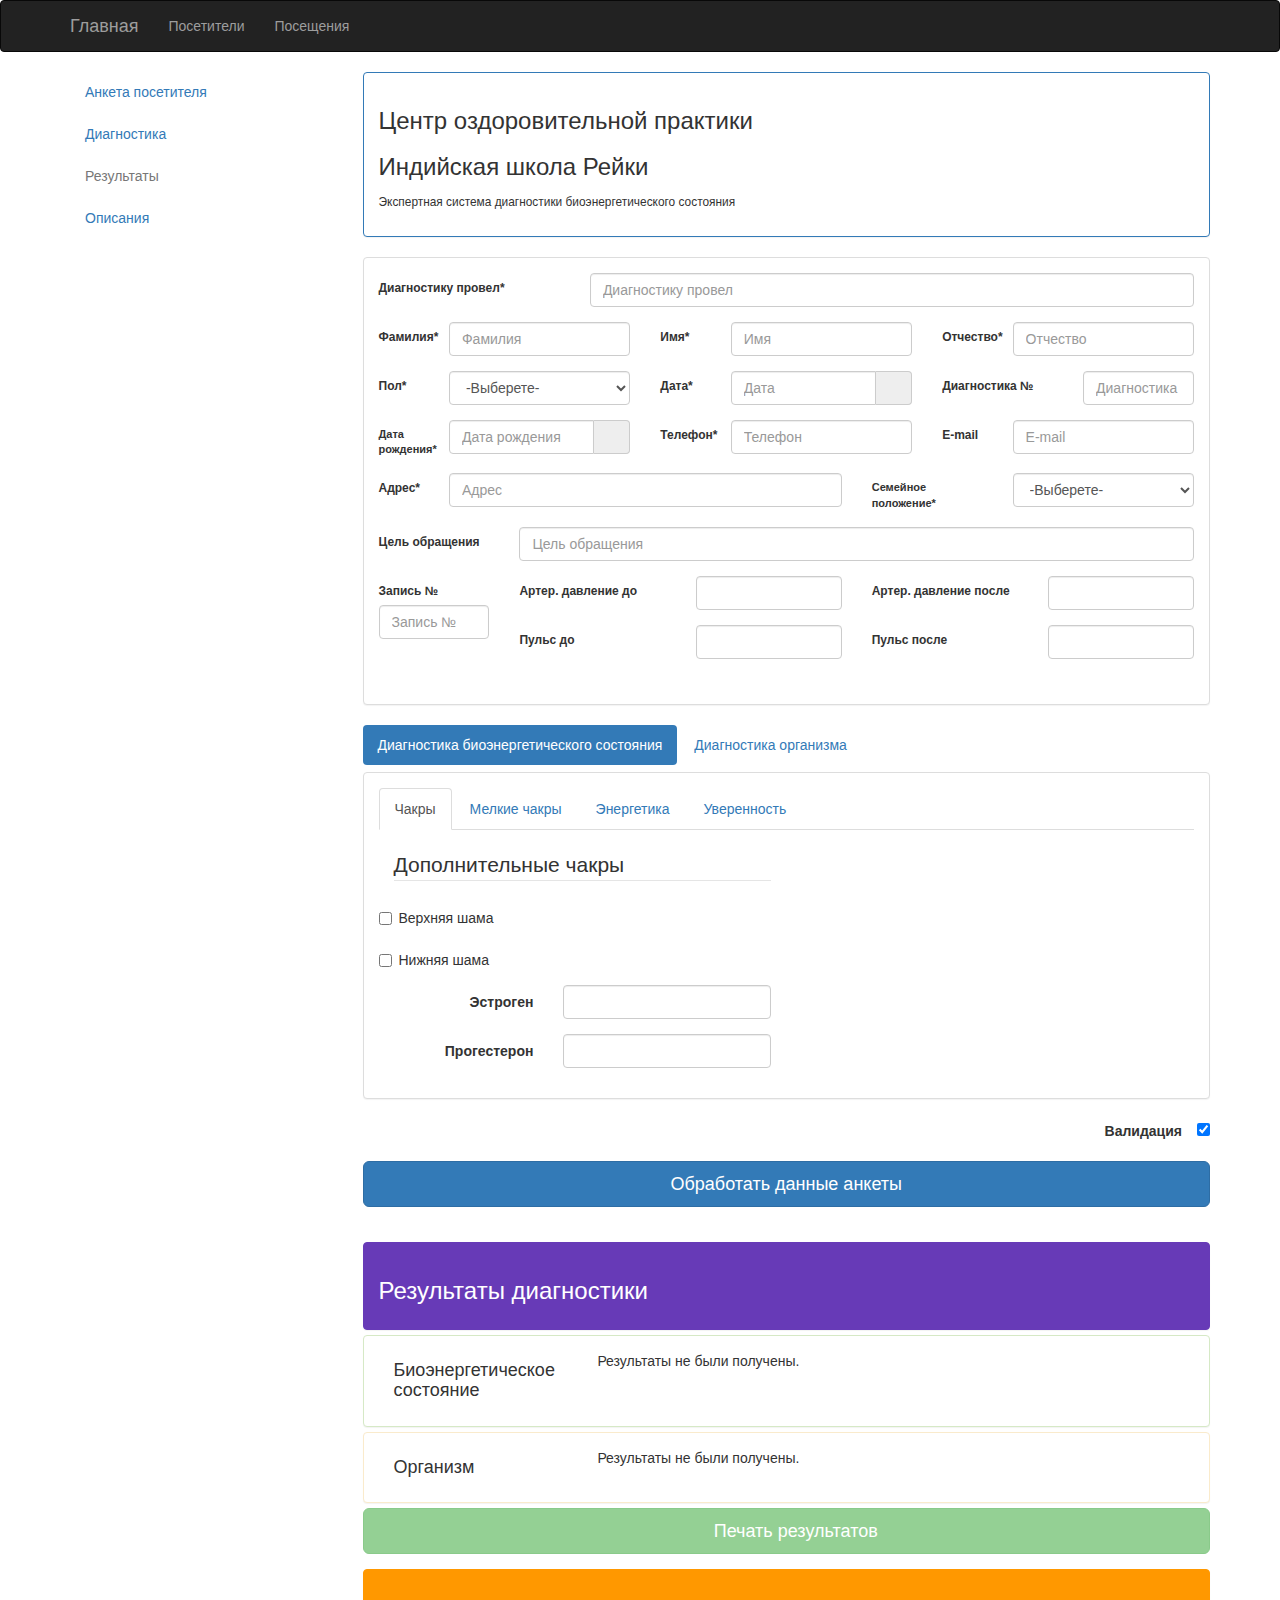
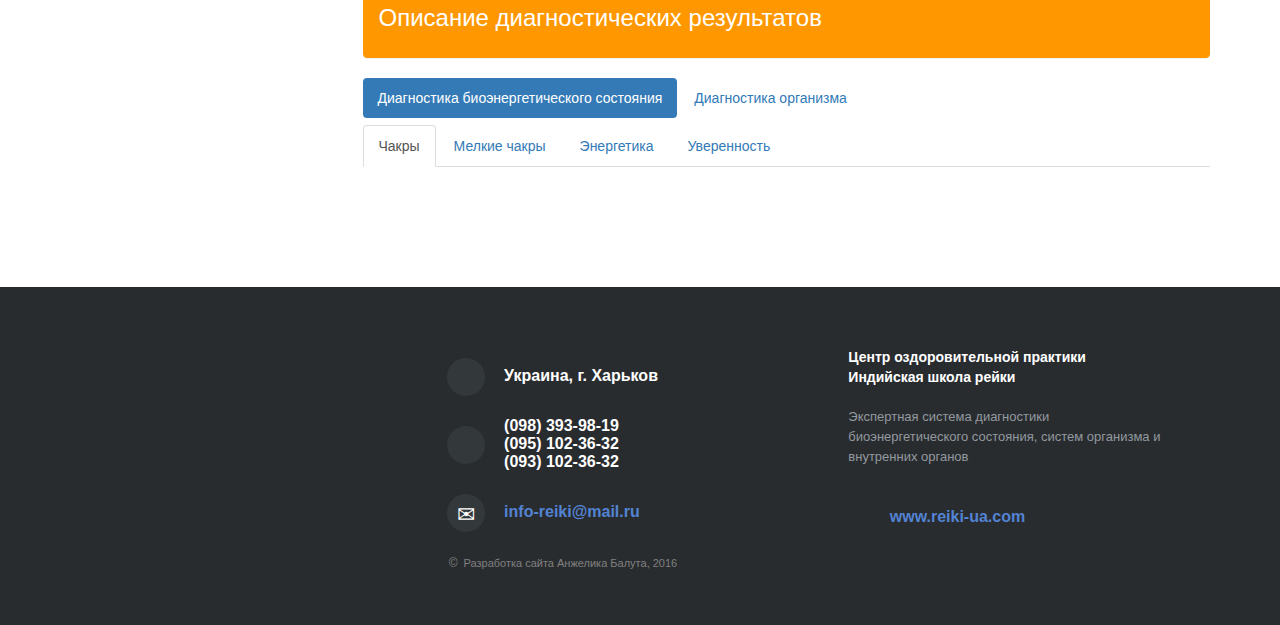
==== form.html @ c2708fe3 "organs" ====
<!DOCTYPE html>
<html>
<head>
    <meta http-equiv="Content-Type" content="text/html; charset=utf-8"/>
    <title>Экспертная система диагностики биоэнергетического состояния</title>
    <link rel="shortcut icon" href="favicon.ico">
    <script language="javascript" type="text/javascript" src="js/jquery-1.9.1.min.js"></script>
    <script language="javascript" type="text/javascript" src="js/bootstrap.min.js"></script>
    <script language="javascript" type="text/javascript" src="js/moment.js"></script>
    <script language="javascript" type="text/javascript" src="js/ru.js"></script>
    <script language="javascript" type="text/javascript" src="js/bootstrap-datetimepicker.min.js"></script>
    <script language="javascript" type="text/javascript" src="js/jquery.validate.min.js"></script>
    <script language="javascript" type="text/javascript" src="js/messages_ru.min.js"></script>
    <script language="javascript" type="text/javascript" src="js/localforage.min.js"></script>
    <script language="javascript" type="text/javascript" src="js/bootstrap-switch.min.js"></script>
    <script language="javascript" type="text/javascript" src="js/jquery.jeditable.js"></script>
    <script language="javascript" type="text/javascript" src="js/book.js"></script>
    <script language="javascript" type="text/javascript" src="js/main.js"></script>
    <script language="javascript" type="text/javascript" src="js/edit.js"></script>
    <link rel="stylesheet" href="css/bootstrap.min.css">
    <link rel="stylesheet" href="css/bootstrap-datetimepicker.min.css">
    <link rel="stylesheet" href="css/bootstrap-switch.min.css">
    <link rel="stylesheet" href="css/main.css">
</head>
<body data-spy="scroll" data-target="#scrollspy" data-offset="15">
    <nav class="navbar navbar-inverse" role="navigation">
        <div class="container">
            <!-- Brand and toggle get grouped for better mobile display -->
            <div class="navbar-header">
                <button type="button" class="navbar-toggle" data-toggle="collapse" data-target="#bs-example-navbar-collapse-1">
                    <span class="sr-only">Toggle navigation</span>
                    <span class="icon-bar"></span>
                    <span class="icon-bar"></span>
                    <span class="icon-bar"></span>
                </button>
                <a class="navbar-brand" href="index.html">Главная</a>
            </div>
            <div class="collapse navbar-collapse" id="bs-example-navbar-collapse-1">
                <ul class="nav navbar-nav">
                    <li>
                        <a href="#">Посетители</a>
                    </li>
                    <li>
                        <a href="#">Посещения</a>
                    </li>
                </ul>
            </div>
            <!-- /.navbar-collapse -->
        </div>
        <!-- /.container -->
    </nav>
    <div class="container">
        <div class="row">
            <nav class="col-md-3 hidden-sm hidden-xs" id="scrollspy">
                <ul class="nav nav-pills nav-stacked" data-spy="affix">
                    <li><a href="#Form">Анкета посетителя</a></li>
                    <li><a href="#Diagnostics">Диагностика</a></li>
                    <li id="link_results" class="disabled"><a href="#Results">Результаты</a></li>
                    <li><a href="#Descriptions">Описания</a></li>
                </ul>
            </nav>
            <div class="col-md-9 col-print-12">
                <div class="row">
                    <div id="Form" class="col-md-12">
                        <div class="panel panel-primary text-left part-header">
                            <div class="panel-body">
                                <h3>Центр оздоровительной практики</h3>
                                <h3>Индийская школа Рейки</h3>
                                <p><small>Экспертная система диагностики биоэнергетического состояния</small></p>
                            </div>
                        </div>
                        <div id="account_form_msg" class="alert alert-danger fade in hidden">
                            <a href="#" class="close" data-dismiss="alert" aria-label="close">&times;</a>
                            <strong>Не все обязательные поля были заполнены.</strong> Заполните все обязательные поля и повторите попытку!<br/>
                            <small>(незаполненные обязательные поля формы помечены красным)</small>
                        </div>

                        <div id="account" class="panel panel-default text-left">
                            <div class="panel-body">
                                <form method="" action="" class="form-horizontal" role="form" id="account_form" novalidate="novalidate">
                                    <div class="form-group">
                                        <label class="col-md-3 control-label">Диагностику провел*</label>
                                        <div class="col-md-9">
                                            <input type="text" class="form-control" id="diagnost" name="diagnost" placeholder="Диагностику провел" required="true">
                                        </div>
                                    </div>
                                    <div class="form-group">
                                        <label class="col-md-1 control-label">Фамилия*</label>
                                        <div class="col-md-3">
                                            <input type="text" class="form-control" id="firstname" name="firstname" placeholder="Фамилия" required="true">
                                        </div>
                                        <label class="col-md-1 control-label">Имя*</label>
                                        <div class="col-md-3">
                                            <input type="text" class="form-control" id="name" name="name" placeholder="Имя" required="true">
                                        </div>
                                        <label class="col-md-1 control-label">Отчество*</label>
                                        <div class="col-md-3">
                                            <input type="text" class="form-control" id="lastname" name="lastname" placeholder="Отчество" required="true">
                                        </div>
                                    </div>
                                    <div class="form-group">
                                        <label class="col-md-1 control-label">Пол*</label>
                                        <div class="col-md-3">
                                            <select class="form-control" id="gender" name="gender" required="true">
                                                <option value="" selected disabled>-Выберете-</option>
                                                <option value="1">Мужской</option>
                                                <option value="2">Женский</option>
                                            </select>
                                        </div>
                                        <label class="col-md-1 control-label">Дата*</label>
                                        <div class="col-md-3">
                                            <div class='input-group date' id='date'>
                                                <input type='text' class="form-control" placeholder="Дата" name="date" required="true">
                                                <span class="input-group-addon">
                                                    <span class="glyphicon glyphicon-calendar"></span>
                                                </span>
                                            </div>
                                            <script type="text/javascript">
                                                $('#date').datetimepicker({});
                                            </script>
                                        </div>
                                        <label class="col-md-2 control-label">Диагностика №</label>
                                        <div class="col-md-2">
                                            <input type="text" class="form-control" id="diagnNumber" placeholder="Диагностика №">
                                        </div>
                                    </div>
                                    <div class="form-group">
                                        <label class="col-md-1 control-label" style="font-size: 11px;">Дата рождения*</label>
                                        <div class="col-md-3">
                                            <div class='input-group date' id='birthdate'>
                                                <input type='text' class="form-control" placeholder="Дата рождения" name="birtdate" required="true">
                                                <span class="input-group-addon">
                                                    <span class="glyphicon glyphicon-calendar"></span>
                                                </span>
                                            </div>
                                            <script type="text/javascript">
                                                $('#birthdate').datetimepicker({
                                                    useCurrent: false,
                                                    format: "DD.MM.YYYY",
                                                    viewMode: 'years'
                                                });
                                            </script>
                                        </div>
                                        <label class="col-md-1 control-label">Телефон*</label>
                                        <div class="col-md-3">
                                            <input type="text" class="form-control" id="phone" name="phone" placeholder="Телефон" required="true">
                                        </div>
                                        <label class="col-md-1 control-label">E-mail</label>
                                        <div class="col-md-3">
                                            <input type="text" class="form-control" id="email" placeholder="E-mail">
                                        </div>
                                    </div>
                                    <div class="form-group">
                                        <label class="col-md-1 control-label">Адрес*</label>
                                        <div class="col-md-6">
                                            <input type="text" class="form-control" id="address" name="address" placeholder="Адрес" required="true">
                                        </div>

                                        <label class="col-md-2 control-label" style="font-size: 11px;">Семейное положение*</label>
                                        <div class="col-md-3">
                                            <select class="form-control" id="family_status" name="family_status" required="true">
                                                <option value="" selected disabled>-Выберете-</option>
                                                <option value="1">Холост</option>
                                                <option value="2">Женат/Замужем</option>
                                            </select>
                                        </div>
                                    </div>
                                    <div class="form-group">
                                        <label class="col-md-2 control-label">Цель обращения</label>
                                        <div class="col-md-10">
                                            <input type="text" class="form-control" id="goal" placeholder="Цель обращения">
                                        </div>
                                    </div>
                                    <div class="form-group">
                                        <div class="col-md-2">
                                            <label class="control-label" style="margin-bottom: 5px;">Запись №</label>
                                            <input type="text" class="form-control" id="recordId" placeholder="Запись №">
                                        </div>
                                        <div class="col-md-10">
                                            <div class="form-group row">
                                                <label class="col-md-3 control-label">Артер. давление до</label>
                                                <div class="col-md-3">
                                                    <input type="text" class="form-control" id="pressure_before">
                                                </div>
                                                <label class="col-md-3 control-label">Артер. давление после</label>
                                                <div class="col-md-3">
                                                    <input type="text" class="form-control" id="pressure_after">
                                                </div>
                                            </div>
                                            <div class="form-group row">
                                                <label class="col-md-3 control-label">Пульс до</label>
                                                <div class="col-md-3">
                                                    <input type="text" class="form-control" id="pulse_before">
                                                </div>
                                                <label class="col-md-3 control-label">Пульс после</label>
                                                <div class="col-md-3">
                                                    <input type="text" class="form-control" id="pulse_after">
                                                </div>
                                            </div>
                                        </div>
                                    </div>
                                </form>
                            </div>
                        </div>
                        <div id="tabs_form_msg" class="alert alert-danger fade in hidden">
                            <a href="#" class="close" data-dismiss="alert" aria-label="close">&times;</a>
                            <strong>Не все обязательные поля были заполнены.</strong> Заполните все обязательные поля и повторите попытку!<br/>
                            <small>(незаполненные обязательные поля и вкладки помечены красным)</small>
                        </div>
                    </div>
                    <!--#Form-->
                    <div id="Diagnostics" class="col-md-12">
                        <ul class="nav nav-pills">
                            <li class="active"><a data-toggle="pill" href="#bioenergy">Диагностика биоэнергетического состояния</a></li>
                            <li><a data-toggle="pill" href="#organ">Диагностика организма</a></li>
                        </ul>
                        <div class="tab-content">

                            <div id="bioenergy" class="tab-pane fade in active">
                                <h2 class="print">Диагностика биоэнергетического состояния</h2>
                                <div class="panel panel-default text-left">
                                    <div class="panel-body">
                                        <ul class="nav nav-tabs">
                                            <li class="active"><a data-toggle="tab" href="#main">Чакры</a></li>
                                            <li><a data-toggle="tab" href="#small">Мелкие чакры</a></li>
                                            <li id="tab_energetics"><a data-toggle="tab" href="#energetics">Энергетика</a></li>
                                            <li id="tab_confidence"><a data-toggle="tab" href="#confidence">Уверенность</a></li>
                                        </ul>

                                        <div class="tab-content">
                                            <div id="main" class="tab-pane fade in active">
                                                <form class="form-horizontal" id="chakra_main_form" role="form">
                                                    <h3 class="print">Чакры</h3>
                                                    <br/>
                                                    <div id="mainContent"></div>
                                                    <div class="col-md-6 col-print-12">
                                                        <fieldset>
                                                            <legend>Дополнительные чакры</legend>
                                                            <div class="form-group row">
                                                                <div class="checkbox">
                                                                    <label><input type="checkbox">Верхняя шама</label>
                                                                </div>
                                                            </div>
                                                            <div class="form-group row">
                                                                <div class="checkbox">
                                                                    <label><input type="checkbox">Нижняя шама</label>
                                                                </div>
                                                            </div>
                                                            <div class="form-group row">
                                                                <label class="control-label col-md-5">Эстроген</label>
                                                                <div class="col-md-7"><input class="form-control" id="estrogen" type="text"></div>
                                                            </div>
                                                            <div class="form-group row">
                                                                <label class="control-label col-md-5">Прогестерон</label>
                                                                <div class="col-md-7"><input class="form-control" id="progesteron" type="text"></div>
                                                            </div>
                                                        </fieldset>
                                                    </div>
                                                </form>
                                            </div>
                                            <div id="small" class="tab-pane fade">
                                                <h3 class="print">Мелкие чакры</h3>
                                                <form class="form-horizontal" id="chakra_small_form" role="form">
                                                    <br>
                                                </form>
                                            </div>
                                            <div id="energetics" class="tab-pane fade">
                                                <h3 class="print">Энергетика</h3>
                                                <form method="" action="" class="form-horizontal" id="energetic_form" role="form">
                                                    <br>
                                                    <fieldset id="meridians">
                                                        <legend>Состояние энергетики меридианов</legend>
                                                        <div class="form-group row col-md-12">
                                                            <textarea class="form-control" rows="4" id="meridians_description"></textarea>
                                                        </div>
                                                    </fieldset>
                                                    <fieldset id="cocoon">
                                                        <legend>Кокон</legend>
                                                        <div class="form-group row">
                                                            <div class="col-md-3">
                                                                <label class="control-label" id="cocoon_form">Форма кокона:</label></div>
                                                                <div class="col-md-9" id="cocoon_violations">
                                                                    <div class="form-group row">
                                                                        <div class="col-md-3">
                                                                            <label class="radio-inline"><input type="radio" name="cocoon" required="true" value="1">Неопределённая</label>
                                                                        </div>
                                                                        <div class="col-md-9">
                                                                            <input class="form-control" id="cocoon_undef_descript" data-id="1" value="" type="text">
                                                                        </div>
                                                                    </div>
                                                                </div>
                                                        </div>
                                                    </fieldset>

                                                    <fieldset id="kharicheskaya_violation">
                                                        <legend>Харическая линия</legend>
                                                        <div class="form-group row">
                                                            <div class="col-md-3">
                                                                <label class="control-label">Нарушения харической линии:</label>
                                                            </div>
                                                            <div class="col-md-9">
                                                                <div class="form-group row">
                                                                    <div class="checkbox col-md-3">
                                                                        <label class="control-label"><input type="checkbox" data-id="top" value="">Вверху</label>
                                                                    </div>
                                                                    <div class="checkbox col-md-9">
                                                                        <input class="form-control" type="text" id="top_description" value="">
                                                                    </div>
                                                                </div>
                                                                <div class="form-group row">
                                                                    <div class="checkbox col-md-3">
                                                                        <label class="control-label"><input type="checkbox" data-id="middle" value="">В центре</label>
                                                                    </div>
                                                                    <div class="checkbox col-md-9">
                                                                        <input class="form-control" type="text" id="middle_description" value="">
                                                                    </div>
                                                                </div>
                                                                <div class="form-group row">
                                                                    <div class="checkbox col-md-3">
                                                                        <label class="control-label"><input type="checkbox" data-id="bottom" value="">Внизу</label>
                                                                    </div>
                                                                    <div class="checkbox col-md-9">
                                                                        <input class="form-control" type="text" id="bottom_description" value="">
                                                                    </div>
                                                                </div>
                                                                <div class="form-group row">
                                                                    <div class="checkbox col-md-3">
                                                                        <label class="control-label"><input type="checkbox" data-id="abort" value="">Прерывается</label>
                                                                    </div>
                                                                    <div class="checkbox col-md-9">
                                                                        <input class="form-control" type="text" id="abort_description" value="">
                                                                    </div>
                                                                </div>
                                                            </div>
                                                        </div>
                                                    </fieldset>
                                                    <fieldset id="thin_levels">
                                                        <legend>Основные проблемы на уровне 4 тонких тел</legend>
                                                        <div class="form-group row">
                                                            <div class="col-md-3">
                                                                <label class="control-label">Отражены на уровне:</label>
                                                            </div>
                                                            <div class="col-md-9">
                                                                <div class="checkbox">
                                                                    <label><input type="checkbox" data-id="1" value="">Физический</label>
                                                                </div>
                                                                <div class="checkbox">
                                                                    <label><input type="checkbox" data-id="2" value="">Эфирный</label>
                                                                </div>
                                                                <div class="checkbox">
                                                                    <label><input type="checkbox" data-id="3" value="">Астральный</label>
                                                                </div>
                                                                <div class="checkbox">
                                                                    <label><input type="checkbox" data-id="4" value="">Ментальный</label>
                                                                </div>
                                                            </div>
                                                        </div>
                                                    </fieldset>
                                                    <fieldset id="biofield_sizes">
                                                        <legend>Размер биополя</legend>
                                                        <div class="form-group row" class="biofield_sizes">
                                                            <label class="col-md-3 control-label">Связь с Космосом</label>
                                                            <div class="col-md-4 has-feedback">
                                                                <input type="text" class="form-control" name="cosmos" required="true">
                                                                <span class="form-control-feedback">&#37;</span>
                                                            </div>
                                                        </div>
                                                        <div class="form-group row" class="biofield_sizes">
                                                            <label class="col-md-3 control-label">Связь с Землей</label>
                                                            <div class="col-md-4 has-feedback">
                                                                <input type="text" class="form-control" name="earth" required="true">
                                                                <span class="form-control-feedback">&#37;</span>
                                                            </div>
                                                        </div>
                                                        <div class="form-group row" class="biofield_sizes">
                                                            <label class="col-md-3 control-label">Связь с Родом</label>
                                                            <div class="col-md-4 has-feedback">
                                                                <input type="text" class="form-control" name="native" required="true">
                                                                <span class="form-control-feedback">&#37;</span>
                                                            </div>
                                                        </div>
                                                    </fieldset>
                                                </form>
                                            </div>
                                            <div id="confidence" class="tab-pane fade">
                                                <h3 class="print">Уверенность</h3>
                                                <form action="" method="" class="form-horizontal" id="confidence_form" role="form">
                                                    <br>
                                                    <fieldset id="inside">
                                                        <legend>Внутренняя уверенность</legend>
                                                        <div class="form-group row">
                                                            <div class="col-md-3">
                                                                <label class="control-label">Сколько % энергии:</label>
                                                            </div>
                                                            <div class="col-md-9">
                                                                <div class="form-group row">
                                                                    <label class="col-md-3 control-label">Сознание</label>
                                                                    <div class="col-md-6 has-feedback">
                                                                        <input class="form-control" type="text" name="conscious" value="" required="true">
                                                                        <span class="form-control-feedback">&#37;</span>
                                                                    </div>
                                                                </div>
                                                                <div class="form-group row">
                                                                    <label class="col-md-3 control-label">Подсознание</label>
                                                                    <div class="col-md-6 has-feedback">
                                                                        <input class="form-control" type="text" name="subconscious" value="" required="true">
                                                                        <span class="form-control-feedback">&#37;</span>
                                                                    </div>
                                                                </div>
                                                                <div class="form-group row">
                                                                    <label class="col-md-3 control-label">Разум</label>
                                                                    <div class="col-md-6 has-feedback">
                                                                        <input class="form-control" type="text" name="mind" value="" required="true">
                                                                        <span class="form-control-feedback">&#37;</span>
                                                                    </div>
                                                                </div>
                                                                <div class="form-group row">
                                                                    <label class="col-md-3 control-label">Душа</label>
                                                                    <div class="col-md-6 has-feedback">
                                                                        <input class="form-control" type="text" name="soul" value="" required="true">
                                                                        <span class="form-control-feedback">&#37;</span>
                                                                    </div>
                                                                </div>
                                                            </div>
                                                        </div>
                                                    </fieldset>
                                                    <fieldset id="outside">
                                                        <legend>Внешняя уверенность</legend>
                                                        <div class="form-group row">
                                                            <label class="col-md-12">Свободно энергия протекает через (%):</label>
                                                        </div>
                                                        <div class="table-responsive">
                                                            <table class="table table-bordered">
                                                                <thead>
                                                                    <th></th>
                                                                    <th class="text-center">Физический</th>
                                                                    <th class="text-center">Эфирный</th>
                                                                    <th class="text-center">Астральный</th>
                                                                    <th class="text-center">Ментальный</th>
                                                                </thead>
                                                                <tbody class="text-center">
                                                                    <tr>
                                                                        <td class="text-left text-nowrap left-col">Правая нога</td>
                                                                        <td><input type="text" class="form-control" name="rigth_leg1" required="true" data-id="right_leg" data-level="1"></td>
                                                                        <td><input type="text" class="form-control" name="right_leg2" required="true" data-id="right_leg" data-level="2"></td>
                                                                        <td><input type="text" class="form-control" name="right_leg3" required="true" data-id="right_leg" data-level="3"></td>
                                                                        <td><input type="text" class="form-control" name="right_leg4" required="true" data-id="right_leg" data-level="4"></td>
                                                                    </tr>
                                                                    <tr>
                                                                        <td class="text-left text-nowrap left-col">Левая нога</td>
                                                                        <td><input type="text" class="form-control" name="left_leg1" required="true" data-id="left_leg" data-level="1"></td>
                                                                        <td><input type="text" class="form-control" name="left_leg2" required="true" data-id="left_leg" data-level="2"></td>
                                                                        <td><input type="text" class="form-control" name="left_leg3" required="true" data-id="left_leg" data-level="3"></td>
                                                                        <td><input type="text" class="form-control" name="left_leg4" required="true" data-id="left_leg" data-level="4"></td>
                                                                    </tr>
                                                                    <tr>
                                                                        <td class="text-left text-nowrap left-col">Правая рука</td>
                                                                        <td><input type="text" class="form-control" name="rigth_hand1" required="true" data-id="right_hand" data-level="1"></td>
                                                                        <td><input type="text" class="form-control" name="right_hand2" required="true" data-id="right_hand" data-level="2"></td>
                                                                        <td><input type="text" class="form-control" name="right_hand3" required="true" data-id="right_hand" data-level="3"></td>
                                                                        <td><input type="text" class="form-control" name="right_hand4" required="true" data-id="right_hand" data-level="4"></td>
                                                                    <tr>
                                                                        <td class="text-left text-nowrap left-col">Левая рука</td>
                                                                        <td><input type="text" class="form-control" name="left_hand1" required="true" data-id="left_hand" data-level="1"></td>
                                                                        <td><input type="text" class="form-control" name="left_hand2" required="true" data-id="left_hand" data-level="2"></td>
                                                                        <td><input type="text" class="form-control" name="left_hand3" required="true" data-id="left_hand" data-level="3"></td>
                                                                        <td><input type="text" class="form-control" name="left_hand4" required="true" data-id="left_hand" data-level="4"></td>
                                                                    </tr>
                                                                    <tr>
                                                                        <td class="text-left left-col">Спина</td>
                                                                        <td><input type="text" class="form-control" name="rear1" required="true" data-id="rear" data-level="1"></td>
                                                                        <td><input type="text" class="form-control" name="rear2" required="true" data-id="rear" data-level="2"></td>
                                                                        <td><input type="text" class="form-control" name="rear3" required="true" data-id="rear" data-level="3"></td>
                                                                        <td><input type="text" class="form-control" name="rear4" required="true" data-id="rear" data-level="4"></td>
                                                                    </tr>
                                                                    <tr>
                                                                        <td class="text-left left-col">Голова</td>
                                                                        <td><input type="text" class="form-control" name="head1" required="true" data-id="head" data-level="1"></td>
                                                                        <td><input type="text" class="form-control" name="head2" required="true" data-id="head" data-level="2"></td>
                                                                        <td><input type="text" class="form-control" name="head3" required="true" data-id="head" data-level="3"></td>
                                                                        <td><input type="text" class="form-control" name="head4" required="true" data-id="head" data-level="4"></td>
                                                                    </tr>
                                                                </tbody>
                                                            </table>
                                                        </div>
                                                    </fieldset>
                                                </form>
                                            </div>
                                        </div>
                                    </div>
                                </div>
                            </div> <!-- bioenergy -->

                            <div id="organ" class="tab-pane fade">
                                <h2 class="print">Диагностика организма</h2>
                                <div class="panel panel-default text-left">
                                    <div class="panel-body">
                                        <ul class="nav nav-tabs">
                                            <li class="active"><a data-toggle="tab" href="#systems">Диагностика систем организма</a></li>
                                            <li><a data-toggle="tab" href="#organs">Диагостика внутренних органов</a></li>
                                        </ul>

                                        <div class="tab-content">
                                            <div id="systems" class="tab-pane fade in active">
                                                <h3 class="print">Диагностика систем организма</h3>
                                                <br>
                                                <form id="organ_systems_form"></form>
                                            </div>
                                            <div id="organs" class="tab-pane fade">
                                                <h3 class="print">Диагостика внутренних органов</h3>
                                                <br>
                                                <form id="organs_form"></form>
                                            </div>
                                        </div>
                                    </div>
                                </div>
                            </div> <!-- oragan -->
                        </div> <!-- tab-content -->
                        <div class="form-group row validation">
                            <div class="col-md-12 text-center">
                                <div class="text-right form-group">
                                    <label class="control-label" style="padding-right: 15px;">Валидация</label><input type="checkbox" id="validationEnabled" checked>
                                </div>
                                <button id="analyse" class="btn btn-primary btn-lg btn-block" onclick="Form.analyseFormData();">Обработать данные анкеты</button>
                            </div>
                        </div>
                    </div>
                    <!--#Diagnostics-->

                    <div id="Results" class="col-md-12">
                        <div class="panel panel-default text-left part-header">
                            <div class="panel-body">
                                <h3>Результаты диагностики</h3>
                            </div>
                        </div>
                        <div class="panel panel-success text-left">
                            <div class="panel-body">
                                <div class="header col-md-3 col-print-12"><h4>Биоэнергетическое состояние</h4></div>
                                <div id="bioenergy-part" class="col-md-9 col-print-12 content"><p>Результаты не были получены.</p></div>
                            </div>
                        </div>
                        <div class="panel panel-warning text-left">
                            <div class="panel-body">
                                <div class="header col-md-3 col-print-12"><h4>Организм</h4></div>
                                <div id="organism-part" class="col-md-9 col-print-12 content"><p>Результаты не были получены.</p></div>
                            </div>
                        </div>
                        <button id="print" class="btn btn-success btn-lg btn-block disabled" onclick="Form.printResults();" data-toggle="tooltip" title="Проверьте подключение принтера перед печатью">
                            <span class="glyphicon glyphicon-print"></span>&nbsp;Печать результатов
                        </button>
                        <script>
                            $('#print').tooltip({ trigger: 'hover' });
                        </script>
                    </div>
                    <!--#Results-->

                    <div id="Descriptions" class="col-md-12">
                        <div class="panel panel-default text-left part-header">
                            <div class="panel-body">
                                <h3>Описание диагностических результатов</h3>
                            </div>
                        </div>
                        <ul class="nav nav-pills">
                            <li class="active"><a data-toggle="pill" href="#descr_bioenergy">Диагностика биоэнергетического состояния</a></li>
                            <li><a data-toggle="pill" href="#descr_organ">Диагностика организма</a></li>
                        </ul>
                        <div class="tab-content">
                            <div id="descr_bioenergy" class="tab-pane fade in active">
                                <ul class="nav nav-tabs">
                                    <li class="active"><a data-toggle="tab" href="#descr_main">Чакры</a></li>
                                    <li><a data-toggle="tab" href="#descr_small">Мелкие чакры</a></li>
                                    <li><a data-toggle="tab" href="#descr_energetics">Энергетика</a></li>
                                    <li><a data-toggle="tab" href="#descr_confidence">Уверенность</a></li>
                                </ul>

                                <div class="tab-content">
                                    <div id="descr_main" class="tab-pane fade in active">
                                        <br/>
                                        <div class="table-responsive">
                                            <table id="chakra" class="table table-bordered"></table>
                                        </div>
                                    </div>
                                    <div id="descr_small" class="tab-pane fade">
                                        <br/>
                                        <div class="table-responsive">
                                            <table id="small_chakra" class="table table-bordered"></table>
                                        </div>
                                    </div>
                                    <div id="descr_energetics" class="tab-pane fade">
                                        <br/>
                                        <div class="table-responsive">
                                            <table id="descr_cocoon" class="table table-bordered">
                                                <caption>Форма кокона</caption>
                                            </table>
                                        </div>
                                        <div class="table-responsive">
                                            <table id="descr_kharicheskaya" class="table table-bordered">
                                                <caption>Нарушения харической линии</caption>
                                            </table>
                                        </div>
                                        <div class="table-responsive">
                                            <table id="descr_thinlevels" class="table table-bordered">
                                                <caption>Основные проблемы на уровне 4-х тонких тел</caption>
                                            </table>
                                        </div>
                                    </div>
                                    <div id="descr_confidence" class="tab-pane fade">
                                        <br/>
                                        <div class="table-responsive">
                                            <table id="descr_indicators" class="table table-bordered">
                                                <caption>Внутрення уверенность</caption>
                                            </table>
                                        </div>
                                    </div>
                                </div>
                            </div>

                            <div id="descr_organ" class="tab-pane fade">
                                <ul class="nav nav-tabs">
                                    <li class="active"><a data-toggle="tab" href="#d_organ_systems">Диагностика систем огранизма</a></li>
                                    <li><a data-toggle="tab" href="#d_organs">Диагностика внутренних органов</a></li>
                                </ul>

                                <div class="tab-content">
                                    <div id="d_organ_systems" class="tab-pane fade">
                                        <br />
                                        <div class="table-responsive">
                                            <table id="descr_organ_systems" class="table table-bordered">
                                                <caption>Диагностика систем огранизма</caption>
                                            </table>
                                        </div>
                                    </div>
                                    <div id="d_organs" class="tab-pane fade">
                                        <br />
                                        <div class="table-responsive">
                                            <table id="descr_organs" class="table table-bordered"></table>
                                        </div>
                                    </div>
                                </div>
                            </div>
                        </div>
                    </div>
                </div>
            </div>
        </div>
    </div>
    <footer class="container-fluid">
        <div class="col-md-4"></div>
        <div class="col-md-4">
            <div class="row">
                <div class="glyphicon glyphicon-map-marker" aria-hidden="true"></div>
                <div class="right-part">
                    <p>Украина, г. Харьков</p>
                </div>
            </div>
            <div class="row">
                <div class="glyphicon glyphicon-earphone" aria-hidden="true"></div>
                <div class="right-part">
                    <p>(098) 393-98-19</p>
                    <p>(095) 102-36-32</p>
                    <p>(093) 102-36-32</p>
                </div>
            </div>
            <div class="row">
                <div class="glyphicon glyphicon-envelope" aria-hidden="true"></div>
                <div class="right-part">
                    <p><a href="mailto:info-reiki@mail.ru">info-reiki@mail.ru</a></p>
                </div>
            </div>
            <div class="row copy">
                <span>&copy;</span>Разработка сайта Анжелика Балута, 2016
            </div>
        </div>
        <div class="col-md-3">
            <div class="row company-about">
                <p class="title">Центр оздоровительной практики <br>Индийская школа рейки</p>
                <p>Экспертная система диагностики биоэнергетического состояния, систем организма и внутренних органов</p>
            </div>
            <div class="row">
                <div class="glyphicon glyphicon-globe no-background" aria-hidden="true"></div>
                <div class="right-part">
                    <p><a href="http://www.reiki-ua.com" target="_blank">www.reiki-ua.com</a></p>
                </div>
            </div>
        </div>
    </footer>
    <div id="validation_disabled" class="modal fade" role="dialog">
        <div class="modal-dialog">
            <div class="modal-content">
                <div class="modal-header bg-warning">
                    <button type="button" class="close" data-dismiss="modal">&times;</button>
                    <h4 class="modal-title">Валидация форм была отключена!</h4>
                </div>
                <div class="modal-body">
                    <p>Для получения полного набора результатов диагностики включите валидацию, заполните все обязательные поля во вкладках и повторно нажмите на кнопку обработки данных.</p>
                    <p>Результаты без валидации не сохраняются в архив.</p><br />
                </div>
            </div>
        </div>
    </div>
    <div id="diagnostics_success" class="modal fade" role="dialog">
        <div class="modal-dialog">
            <div class="modal-content">
                <div class="modal-header bg-success">
                    <button type="button" class="close" data-dismiss="modal">&times;</button>
                    <h4 class="modal-title">Диагностика завершена!</h4>
                </div>
                <div class="modal-body">
                    <p>Полученные данные можно просмотреть и распечатать на принтере.</p>
                </div>
                <div class="modal-footer">
                    <button type="button" class="btn btn-default" data-dismiss="modal">OK</button>
                </div>
            </div>
        </div>
    </div>
</body>

<script language="javascript" type="text/javascript">
    $(function () {
        Form.initValidator();
        $("#validationEnabled").bootstrapSwitch({
            size: 'normal',
            onColor: 'success',
            offColor: 'warning',
            onText: 'Да',
            offText: 'Нет',
            onInit: function(event) {
                Form.setNeedValidate(this.checked);
            },
            onSwitchChange: function(event, state) {
                Form.setNeedValidate(state);
            }
        });
    });
</script>
</html>
---- css/main.css ----
@media screen {
    .print {
        display: none;
    }
}

form label.error {
    color: #ff0000;
    font-size: 10px;
    display: block;
    padding-left: 6px;
}

form input.form-control.error,
form input.form-control.error:focus,
form select.form-control.error,
form select.form-control.error:focus {
    border-width: 1px;
    border-color: #ff0000;
}

ul.nav.nav-tabs li.error a {
    color: #ff0000;
    font-weight: bold;
}

.red {
    color: #ff0000;
}

th, td.left-col {
    background-color: #33383b;
    color: #fff;
}

.form-control-feedback {
    font-weight: bold;
    font-size: 16px;
}

form input.form-control.error:focus,
form select.form-control.error:focus {
    box-shadow: 0 1px 1px rgba(150, 0, 0, 0.03) inset, 0 0 8px rgba(233, 100, 102, 0.6);
}

form #outside table input {
    border-radius: 0;
}

footer {
    background-color: #292c2f;
    box-shadow: 0 1px 1px 0 rgba(0, 0, 0, 0.12);
    box-sizing: border-box;
    font: bold 16px sans-serif;
    color: #ffffff;
    margin-top: 80px;
    padding: 55px 50px;
    text-align: left;
}

footer .row {
    text-align: left;
    padding: 5px 0;
}

footer .glyphicon {
    background-color: #33383b;
    border-radius: 50%;
    color: #ffffff;
    font-size: 22px;
    height: 38px;
    line-height: 42px;
    margin: 10px 15px;
    text-align: center;
    vertical-align: middle;
    width: 38px;
}

footer .glyphicon.no-background {
    background: none;
    color: #5383d3;
    margin-left: 0;
    margin-top: 0;
    width: 22px;
    height: 30px;
}

footer p {
    margin: 0;
}

footer .right-part {
    display: inline-block;
    vertical-align: middle;
    margin: 0;
}

footer p a {
    color: #5383d3;
    text-decoration: none;
}

footer .company-about {
    font-size: 13px;
    font-weight: normal;
    line-height: 20px;
    margin-bottom: 20px;
    color: #92999f;
}

footer .company-about .title {
    color: #ffffff;
    font-size: 14px;
    font-weight: bold;
    margin-bottom: 20px;
}

.nav-pills {
    margin-bottom: 7px;
}

#confidence table td {
    padding: 0;
    line-height: 1;
}

#confidence table td.left-col {
    padding: 10px 18px;
    font-weight: bold;
}

.no-border,
.no-border:focus {
    border: none;
    box-shadow: none;
}

#account {
    font-size: 12px;
}

#account label {
    text-align: left;
}

#organs div.col-md-6.second {
    padding-top: 20px;
}

#organs hr {
    margin: 5px 0 15px 0;
}

#organs .form-group.row .checkbox-inline.pair-0,
#organs .form-group.row .checkbox-inline.additional {
    margin-left: 20px;
}

#organs_form legend {
    font-size: 15px;
    font-weight: bold;
}

#organs_form label.control-label,
#organs_form .checkbox-inline.additional label {
    font-weight: normal;
}

div.copy {
    font-weight: normal;
    font-size: 11px;
    padding: 10px 0 0 17px;
    color: gray;
}

div.copy span {
    padding-right: 6px;
    font-size: 12px;
}

#Results, #Descriptions {
    margin-top: 15px;
}

#Results .part-header {
    color: #fff;
    background-color: #673ab7;
    border-color: #673ab7;
}
#Descriptions .part-header {
    color: #fff;
    background-color: #ff9800;
    border-color: #ff9800;;
}

table#chakra table th {
    border-width: 0 1px 1px 1px;
}

#Descriptions table td.list {
    padding: 0;
}

#Descriptions table td.list > table {
    margin: 0;
}

#Descriptions table td.thin_level {
    width: 50px;
    text-align: center;
    font-weight: bold;
}

#Descriptions table tr.empty_row th {
    height: 10px;
    padding: 0;
}

td.edit textarea {
    padding: 10px;
    min-height: 80px;
    resize: vertical;
    background-color: #f5f5f5;
    border: 1px solid #ddd;
    border-radius: 2px;
}

td.edit input {
    margin-right: 5px;
}

#Results .panel {
    margin: 5px 0;
}

.first_column {
    font-weight: bold;
}

table caption {
    padding: 0 0 10px 7px;
    color: #333;
    font-size: 17px;
}

@media print {

    .print {
        display: block;
    }

    #scrollspy,
    .nav,
    button, footer, .tooltip,
    .validation {
        display: none !important;
    }

    .tab-content > .tab-pane {
        display: block !important;
        opacity: 1 !important;
        visibility: visible !important;
    }

    #Diagnostics #organ, #Diagnostics #organs {
        font-size: 12px !important;
    }

    #organs .form-group.row .checkbox-inline.pair-0, #organs .form-group.row .checkbox-inline.additional {
        margin-left: 0;
    }

    #organs .form-group.row .checkbox-inline.pair-0,
    #organs .form-group.row .checkbox-inline.pair-1,
    #organs .form-group.row .checkbox-inline.additional {
        font-size: 10px;
    }

    .col-md-1, .col-md-2, .col-md-3, .col-md-4, .col-md-5, .col-md-6, .col-md-7, .col-md-8, .col-md-9, .col-md-10, .col-md-11, .col-md-12 {
        float: left;
    }
    .col-md-12, .col-print-12 {
        width: 100% !important;
    }
    .col-md-11 {
        width: 91.66666667%;
    }
    .col-md-10 {
        width: 83.33333333%;
    }
    .col-md-9 {
        width: 75%;
    }
    .col-md-8 {
        width: 66.66666667%;
    }
    .col-md-7 {
        width: 58.33333333%;
    }
    .col-md-6 {
        width: 50%;
    }
    .col-md-5 {
        width: 41.66666667%;
    }
    .col-md-4 {
        width: 33.33333333%;
    }
    .col-md-3 {
        width: 25%;
    }
    .col-md-2 {
        width: 16.66666667%;
    }
    .col-md-1 {
        width: 8.33333333%;
    }

    .form-control::-webkit-input-placeholder { /* WebKit browsers */
        color: transparent;
    }
    .form-control::-moz-placeholder { /* Mozilla Firefox 4 to 18 */
        color: transparent;
    }
    .form-control::-moz-placeholder { /* Mozilla Firefox 19+ */
        color: transparent;
    }
    .form-control:-ms-input-placeholder { /* Internet Explorer 10+ */
        color: transparent;
    }

    #Form input[name="date"] {
        font-size: 9px;
    }
}
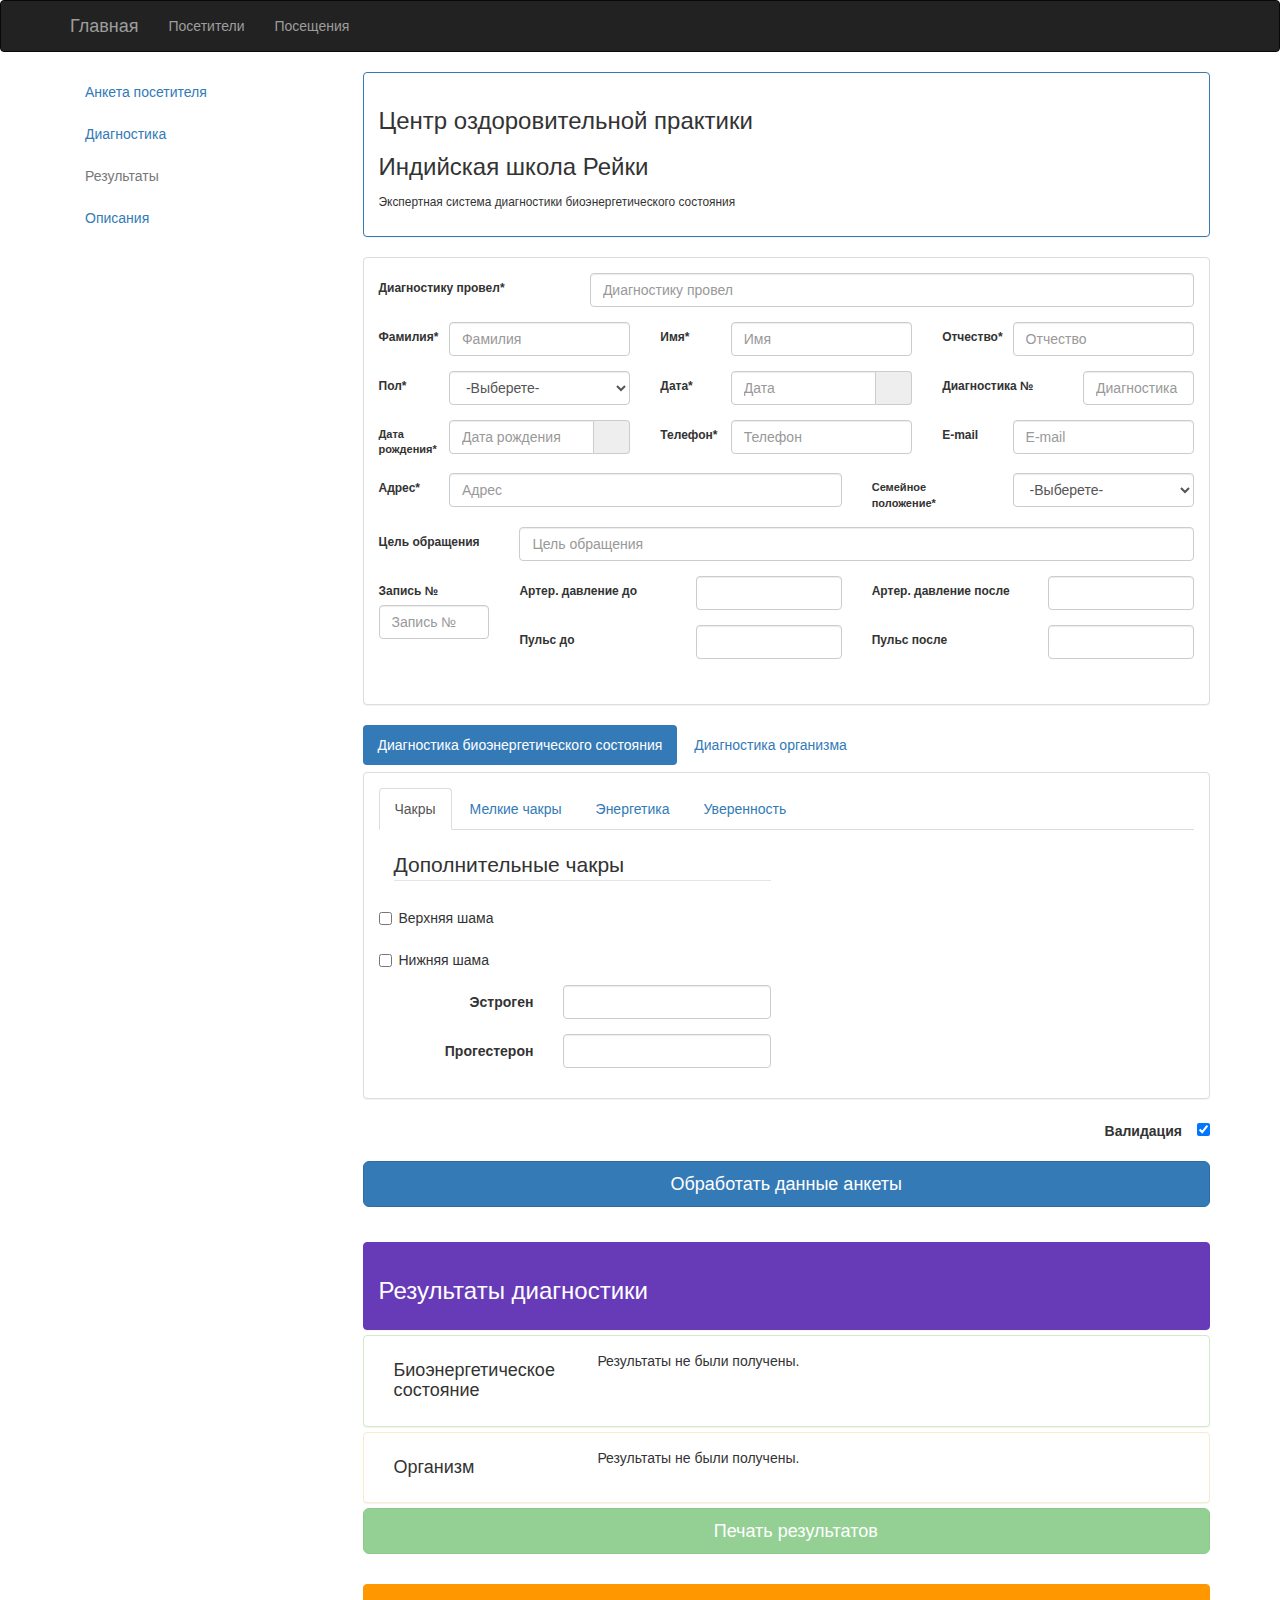
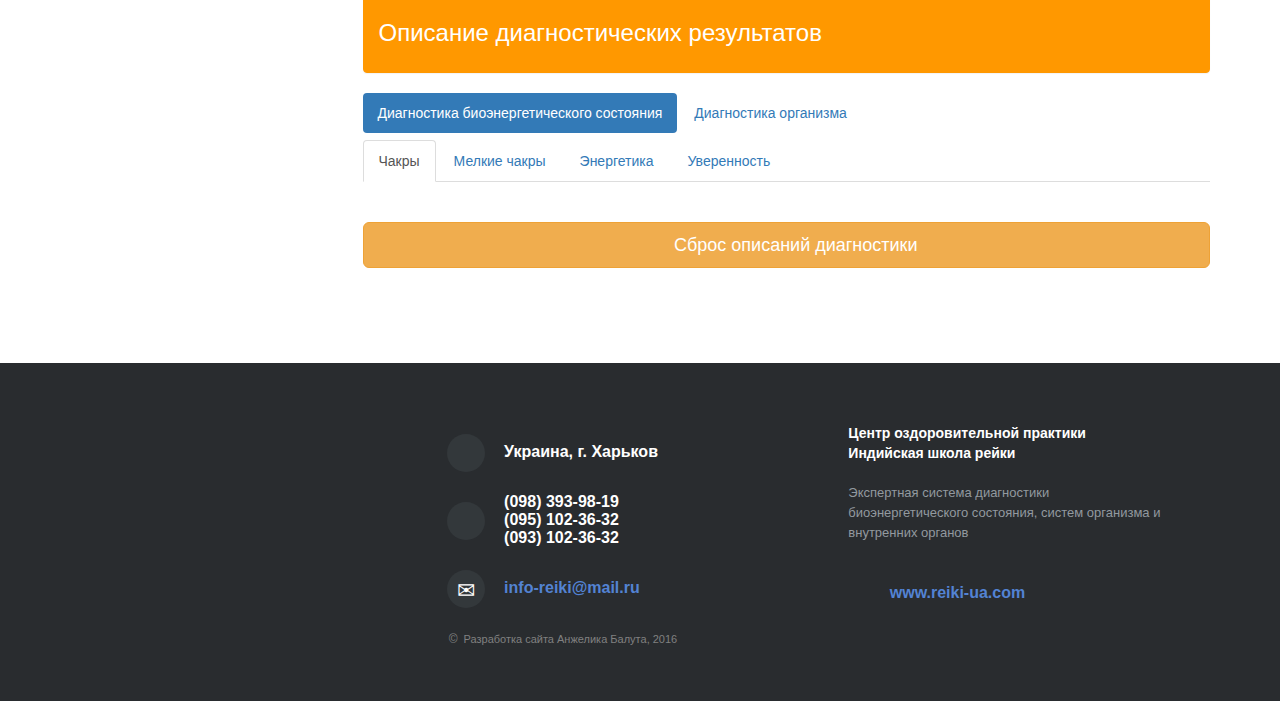
==== commit e7235c1a: "css fixes" ====
--- a/form.html
+++ b/form.html
@@ -545,12 +545,16 @@
                                 <div id="organism-part" class="col-md-9 col-print-12 content"><p>Результаты не были получены.</p></div>
                             </div>
                         </div>
-                        <button id="print" class="btn btn-success btn-lg btn-block disabled" onclick="Form.printResults();" data-toggle="tooltip" title="Проверьте подключение принтера перед печатью">
-                            <span class="glyphicon glyphicon-print"></span>&nbsp;Печать результатов
-                        </button>
-                        <script>
-                            $('#print').tooltip({ trigger: 'hover' });
-                        </script>
+                        <div class="form-group row">
+                            <div class="col-md-12 text-center">
+                                <button id="print" class="btn btn-success btn-lg btn-block disabled" onclick="Form.printResults();" data-toggle="tooltip" title="Проверьте подключение принтера перед печатью">
+                                    <span class="glyphicon glyphicon-print"></span>&nbsp;Печать результатов
+                                </button>
+                                <script>
+                                    $('#print').tooltip({ trigger: 'hover' });
+                                </script>
+                            </div>
+                        </div>
                     </div>
                     <!--#Results-->
 
@@ -622,12 +626,10 @@
                                 </ul>
 
                                 <div class="tab-content">
-                                    <div id="d_organ_systems" class="tab-pane fade">
+                                    <div id="d_organ_systems" class="tab-pane fade in active">
                                         <br />
                                         <div class="table-responsive">
-                                            <table id="descr_organ_systems" class="table table-bordered">
-                                                <caption>Диагностика систем огранизма</caption>
-                                            </table>
+                                            <table id="descr_organ_systems" class="table table-bordered"></table>
                                         </div>
                                     </div>
                                     <div id="d_organs" class="tab-pane fade">
@@ -637,6 +639,16 @@
                                         </div>
                                     </div>
                                 </div>
+                            </div>
+                        </div>
+                        <div class="form-group row">
+                            <div class="col-md-12 text-center">
+                                <button id="reset" class="btn btn-warning btn-lg btn-block" onclick="DiagnosticsEditor.resetDescriptions();" data-toggle="tooltip" title="Сбросить описания диагностики к первоначальному состоянию. Внимание! Некоторые данные могут быть утеряны.">
+                                    <span class="glyphicon glyphicon-refresh"></span>&nbsp;Сброс описаний диагностики
+                                </button>
+                                <script>
+                                    $('#reset').tooltip({ trigger: 'hover' });
+                                </script>
                             </div>
                         </div>
                     </div>
@@ -718,7 +730,7 @@
 
 <script language="javascript" type="text/javascript">
     $(function () {
-        Form.initValidator();
+        Form.init();
         $("#validationEnabled").bootstrapSwitch({
             size: 'normal',
             onColor: 'success',
--- a/css/main.css
+++ b/css/main.css
@@ -28,7 +28,7 @@
     color: #ff0000;
 }
 
-th, td.left-col {
+#Descriptions th, #Descriptions td.left-col {
     background-color: #33383b;
     color: #fff;
 }
@@ -243,6 +243,7 @@
     font-size: 17px;
 }
 
+
 @media print {
 
     .print {
@@ -250,6 +251,7 @@
     }
 
     #scrollspy,
+    #Descriptions,
     .nav,
     button, footer, .tooltip,
     .validation {
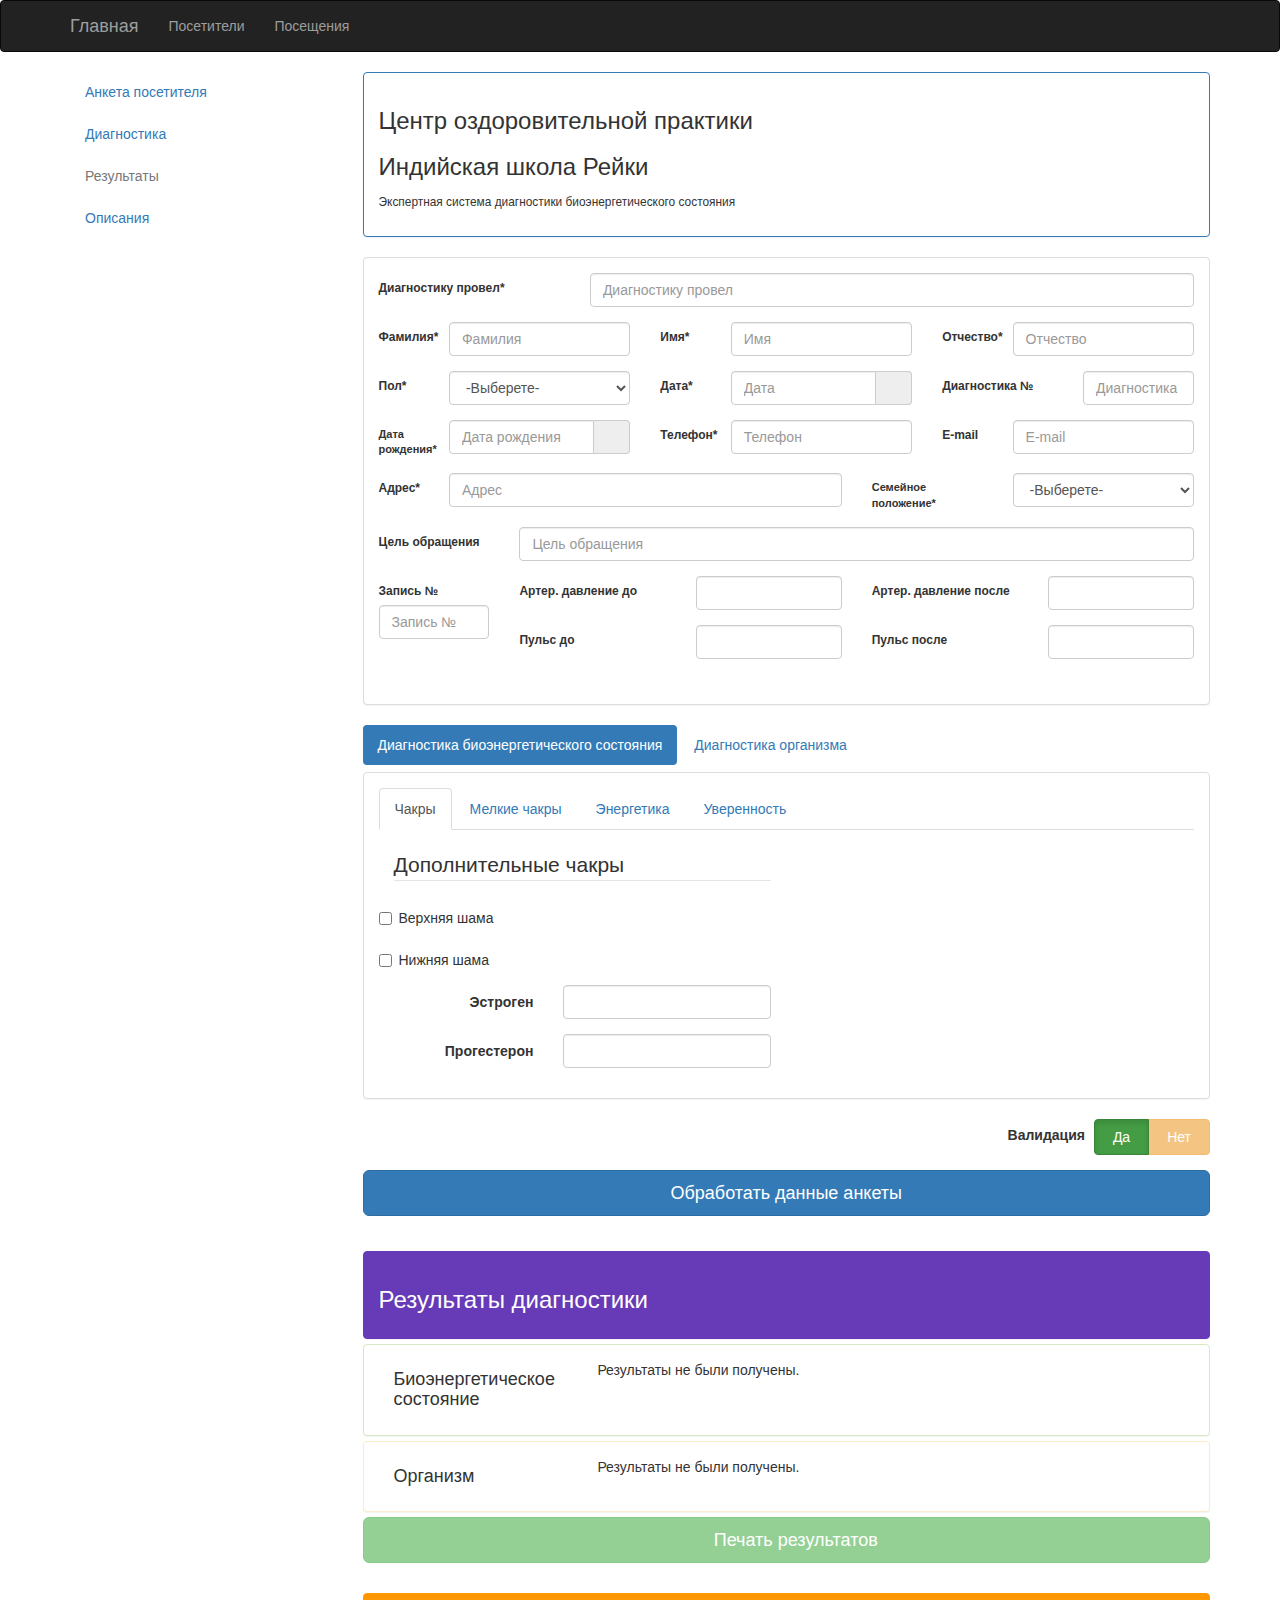
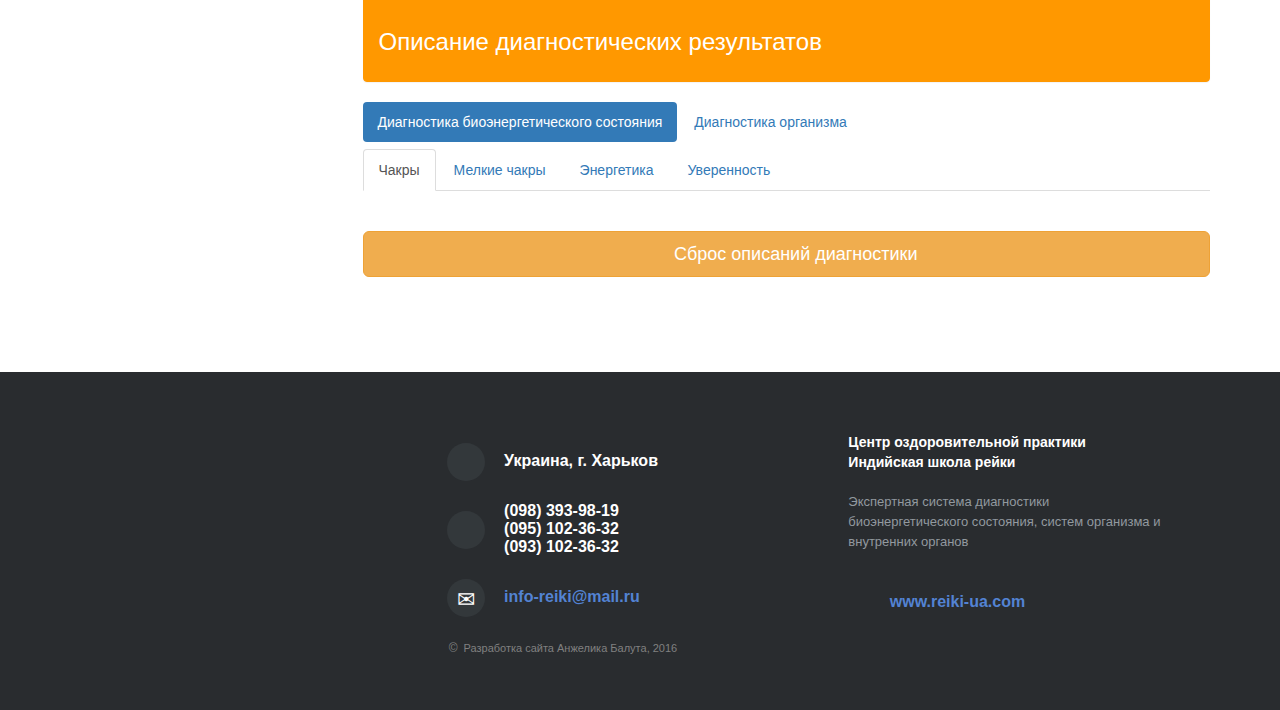
==== commit a5aaf2c4: "bootstrap switch removed" ====
--- a/form.html
+++ b/form.html
@@ -12,7 +12,6 @@
     <script language="javascript" type="text/javascript" src="js/jquery.validate.min.js"></script>
     <script language="javascript" type="text/javascript" src="js/messages_ru.min.js"></script>
     <script language="javascript" type="text/javascript" src="js/localforage.min.js"></script>
-    <script language="javascript" type="text/javascript" src="js/bootstrap-switch.min.js"></script>
     <script language="javascript" type="text/javascript" src="js/jquery.jeditable.js"></script>
     <script language="javascript" type="text/javascript" src="js/book.js"></script>
     <script language="javascript" type="text/javascript" src="js/main.js"></script>
@@ -516,11 +515,18 @@
                                 </div>
                             </div> <!-- oragan -->
                         </div> <!-- tab-content -->
-                        <div class="form-group row validation">
-                            <div class="col-md-12 text-center">
-                                <div class="text-right form-group">
-                                    <label class="control-label" style="padding-right: 15px;">Валидация</label><input type="checkbox" id="validationEnabled" checked>
+                        <div class="form-group row" id="validation">
+                            <div class="col-md-12 text-right">
+                                <label class="control-label">Валидация</label>
+                                <div class="btn-group" data-toggle="buttons">
+                                    <label class="btn btn-success active">
+                                        <input type="radio" name="validate" autocomplete="off" value="1"> Да
+                                    </label>
+                                    <label class="btn btn-warning">
+                                        <input type="radio" name="validate" autocomplete="off" value="0"> Нет
+                                    </label>
                                 </div>
+                                <div class="form-group"></div>
                                 <button id="analyse" class="btn btn-primary btn-lg btn-block" onclick="Form.analyseFormData();">Обработать данные анкеты</button>
                             </div>
                         </div>
@@ -547,7 +553,7 @@
                         </div>
                         <div class="form-group row">
                             <div class="col-md-12 text-center">
-                                <button id="print" class="btn btn-success btn-lg btn-block disabled" onclick="Form.printResults();" data-toggle="tooltip" title="Проверьте подключение принтера перед печатью">
+                                <button id="print" class="btn btn-success btn-lg btn-block disabled" onclick="Form.printResults();" data-toggle="tooltip" title="Печать результатов доступна только для режима с включенной валидацией. Проверьте подключение принтера перед печатью">
                                     <span class="glyphicon glyphicon-print"></span>&nbsp;Печать результатов
                                 </button>
                                 <script>
@@ -731,19 +737,6 @@
 <script language="javascript" type="text/javascript">
     $(function () {
         Form.init();
-        $("#validationEnabled").bootstrapSwitch({
-            size: 'normal',
-            onColor: 'success',
-            offColor: 'warning',
-            onText: 'Да',
-            offText: 'Нет',
-            onInit: function(event) {
-                Form.setNeedValidate(this.checked);
-            },
-            onSwitchChange: function(event, state) {
-                Form.setNeedValidate(state);
-            }
-        });
     });
 </script>
 </html>--- a/css/main.css
+++ b/css/main.css
@@ -243,6 +243,18 @@
     font-size: 17px;
 }
 
+#validation label.control-label {
+    padding-right: 5px;
+}
+
+#validation label.btn {
+    opacity: 0.7;
+    padding: 7px 18px;
+}
+
+#validation label.btn.active {
+    opacity: 1;
+}
 
 @media print {
 
@@ -254,7 +266,7 @@
     #Descriptions,
     .nav,
     button, footer, .tooltip,
-    .validation {
+    #validation {
         display: none !important;
     }
 
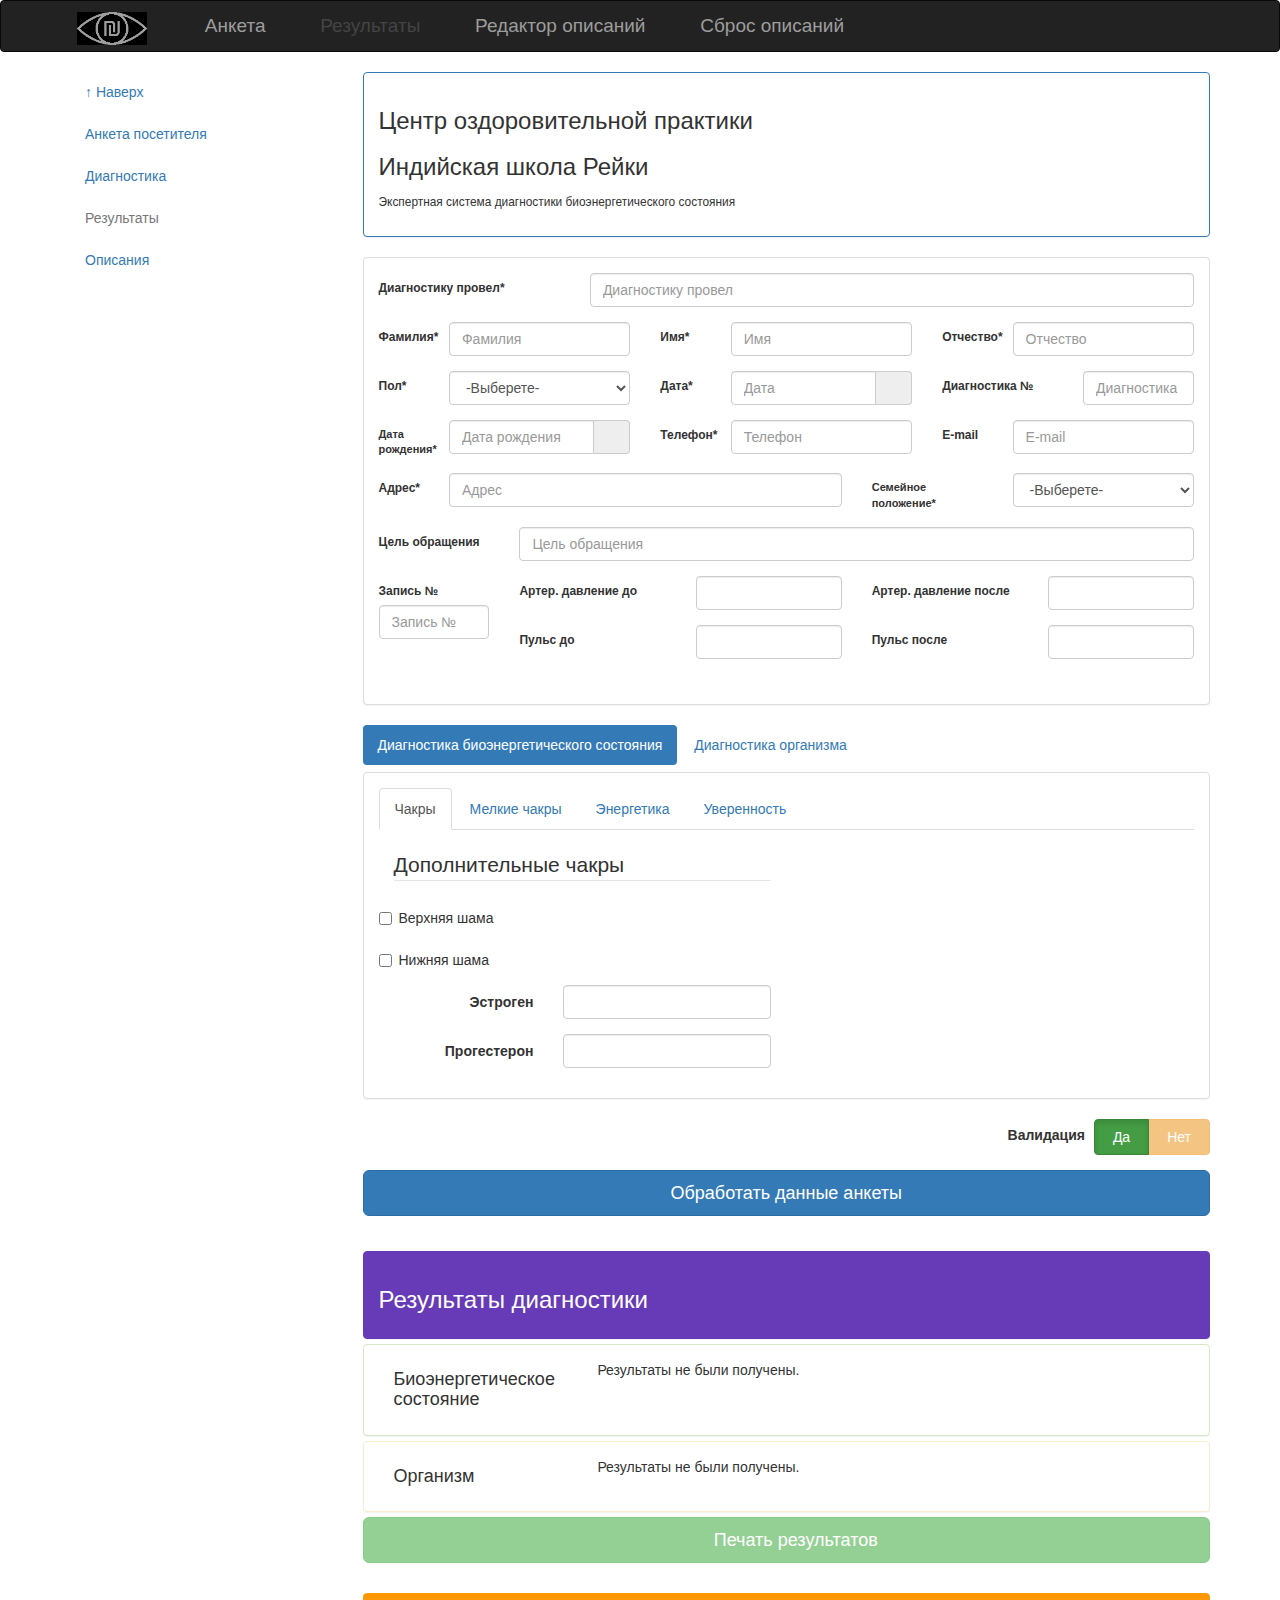
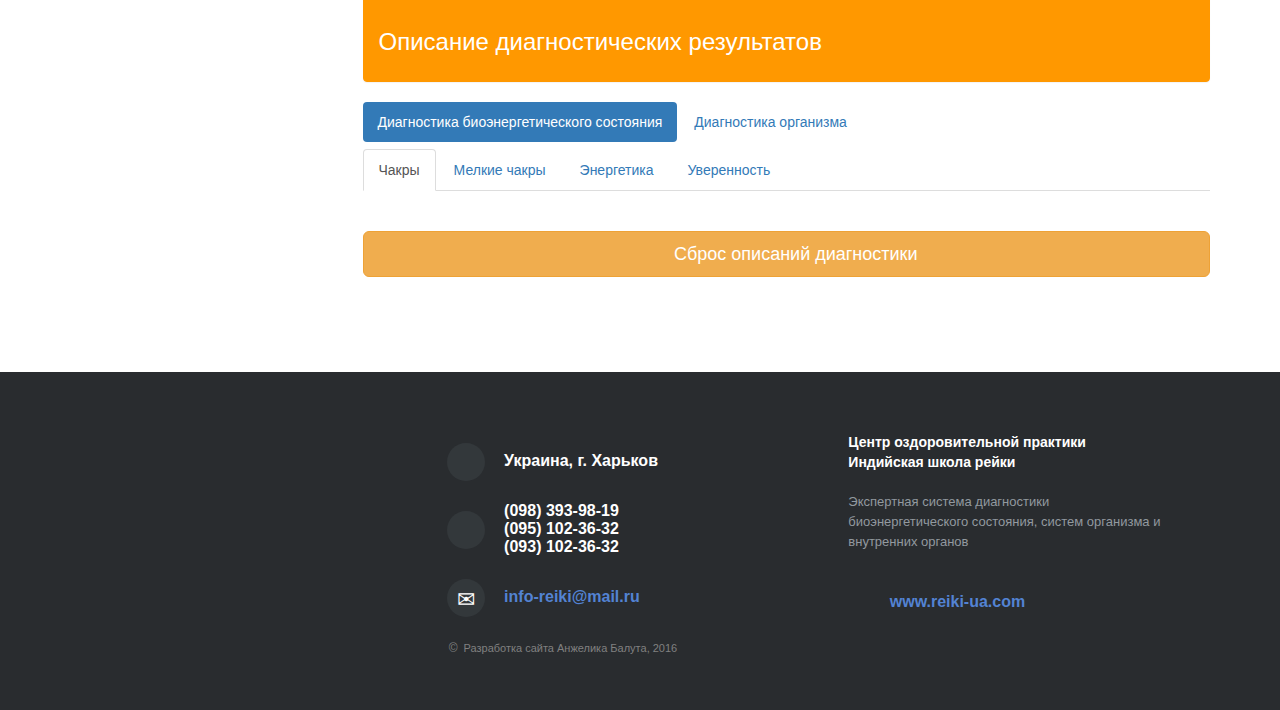
==== commit 300a0f6d: "styles brand menu" ====
--- a/form.html
+++ b/form.html
@@ -32,15 +32,21 @@
                     <span class="icon-bar"></span>
                     <span class="icon-bar"></span>
                 </button>
-                <a class="navbar-brand" href="index.html">Главная</a>
+                <a class="navbar-brand" href="form.html"><img src="brand.png" width="70"></a>
             </div>
             <div class="collapse navbar-collapse" id="bs-example-navbar-collapse-1">
                 <ul class="nav navbar-nav">
                     <li>
-                        <a href="#">Посетители</a>
+                        <a href="#Form"><span class="glyphicon glyphicon-check"></span>Анкета</a>
+                    </li>
+                    <li class="link_results disabled">
+                        <a href="#Results"><span class="glyphicon glyphicon-th-list"></span>Результаты</a>
                     </li>
                     <li>
-                        <a href="#">Посещения</a>
+                        <a href="#Descriptions"><span class="glyphicon glyphicon-edit"></span>Редактор описаний</a>
+                    </li>
+                    <li>
+                        <a href="#" onclick="DiagnosticsEditor.resetDescriptions();"><span class="glyphicon glyphicon-refresh"></span>Сброс описаний</a>
                     </li>
                 </ul>
             </div>
@@ -52,9 +58,10 @@
         <div class="row">
             <nav class="col-md-3 hidden-sm hidden-xs" id="scrollspy">
                 <ul class="nav nav-pills nav-stacked" data-spy="affix">
+                    <li><a href="#">&uarr;&nbsp;Наверх</a></li>
                     <li><a href="#Form">Анкета посетителя</a></li>
                     <li><a href="#Diagnostics">Диагностика</a></li>
-                    <li id="link_results" class="disabled"><a href="#Results">Результаты</a></li>
+                    <li class="link_results disabled"><a href="#Results">Результаты</a></li>
                     <li><a href="#Descriptions">Описания</a></li>
                 </ul>
             </nav>
@@ -279,7 +286,8 @@
                                                             <div class="col-md-3">
                                                                 <label class="control-label" id="cocoon_form">Форма кокона:</label></div>
                                                                 <div class="col-md-9" id="cocoon_violations">
-                                                                    <div class="form-group row">
+                                                                    <div class="form-group row col-md-12 basic"></div>
+                                                                    <div class="form-group row additional">
                                                                         <div class="col-md-3">
                                                                             <label class="radio-inline"><input type="radio" name="cocoon" required="true" value="1">Неопределённая</label>
                                                                         </div>
@@ -527,7 +535,7 @@
                                     </label>
                                 </div>
                                 <div class="form-group"></div>
-                                <button id="analyse" class="btn btn-primary btn-lg btn-block" onclick="Form.analyseFormData();">Обработать данные анкеты</button>
+                                <button id="analyse" class="btn btn-primary btn-lg btn-block" onclick="Form.analyseFormData();" data-toggle="tooltip" title="Для промежуточной проверки результатов можно отключить валидацию">Обработать данные анкеты</button>
                             </div>
                         </div>
                     </div>
@@ -556,9 +564,6 @@
                                 <button id="print" class="btn btn-success btn-lg btn-block disabled" onclick="Form.printResults();" data-toggle="tooltip" title="Печать результатов доступна только для режима с включенной валидацией. Проверьте подключение принтера перед печатью">
                                     <span class="glyphicon glyphicon-print"></span>&nbsp;Печать результатов
                                 </button>
-                                <script>
-                                    $('#print').tooltip({ trigger: 'hover' });
-                                </script>
                             </div>
                         </div>
                     </div>
@@ -652,9 +657,6 @@
                                 <button id="reset" class="btn btn-warning btn-lg btn-block" onclick="DiagnosticsEditor.resetDescriptions();" data-toggle="tooltip" title="Сбросить описания диагностики к первоначальному состоянию. Внимание! Некоторые данные могут быть утеряны.">
                                     <span class="glyphicon glyphicon-refresh"></span>&nbsp;Сброс описаний диагностики
                                 </button>
-                                <script>
-                                    $('#reset').tooltip({ trigger: 'hover' });
-                                </script>
                             </div>
                         </div>
                     </div>
@@ -727,7 +729,7 @@
                     <p>Полученные данные можно просмотреть и распечатать на принтере.</p>
                 </div>
                 <div class="modal-footer">
-                    <button type="button" class="btn btn-default" data-dismiss="modal">OK</button>
+                    <button type="button" class="btn btn-default" data-dismiss="modal">Продолжить</button>
                 </div>
             </div>
         </div>
--- a/css/main.css
+++ b/css/main.css
@@ -2,6 +2,22 @@
     .print {
         display: none;
     }
+}
+
+.navbar-brand {
+    /*
+    font-size: 35px;*/
+    padding-left: 22px;
+    padding-right: 18px;
+    margin-top: -4px;
+}
+
+.navbar.navbar-inverse {
+    font-size: 19px;
+}
+
+.navbar.navbar-inverse span.glyphicon {
+    padding-right: 10px;
 }
 
 form label.error {
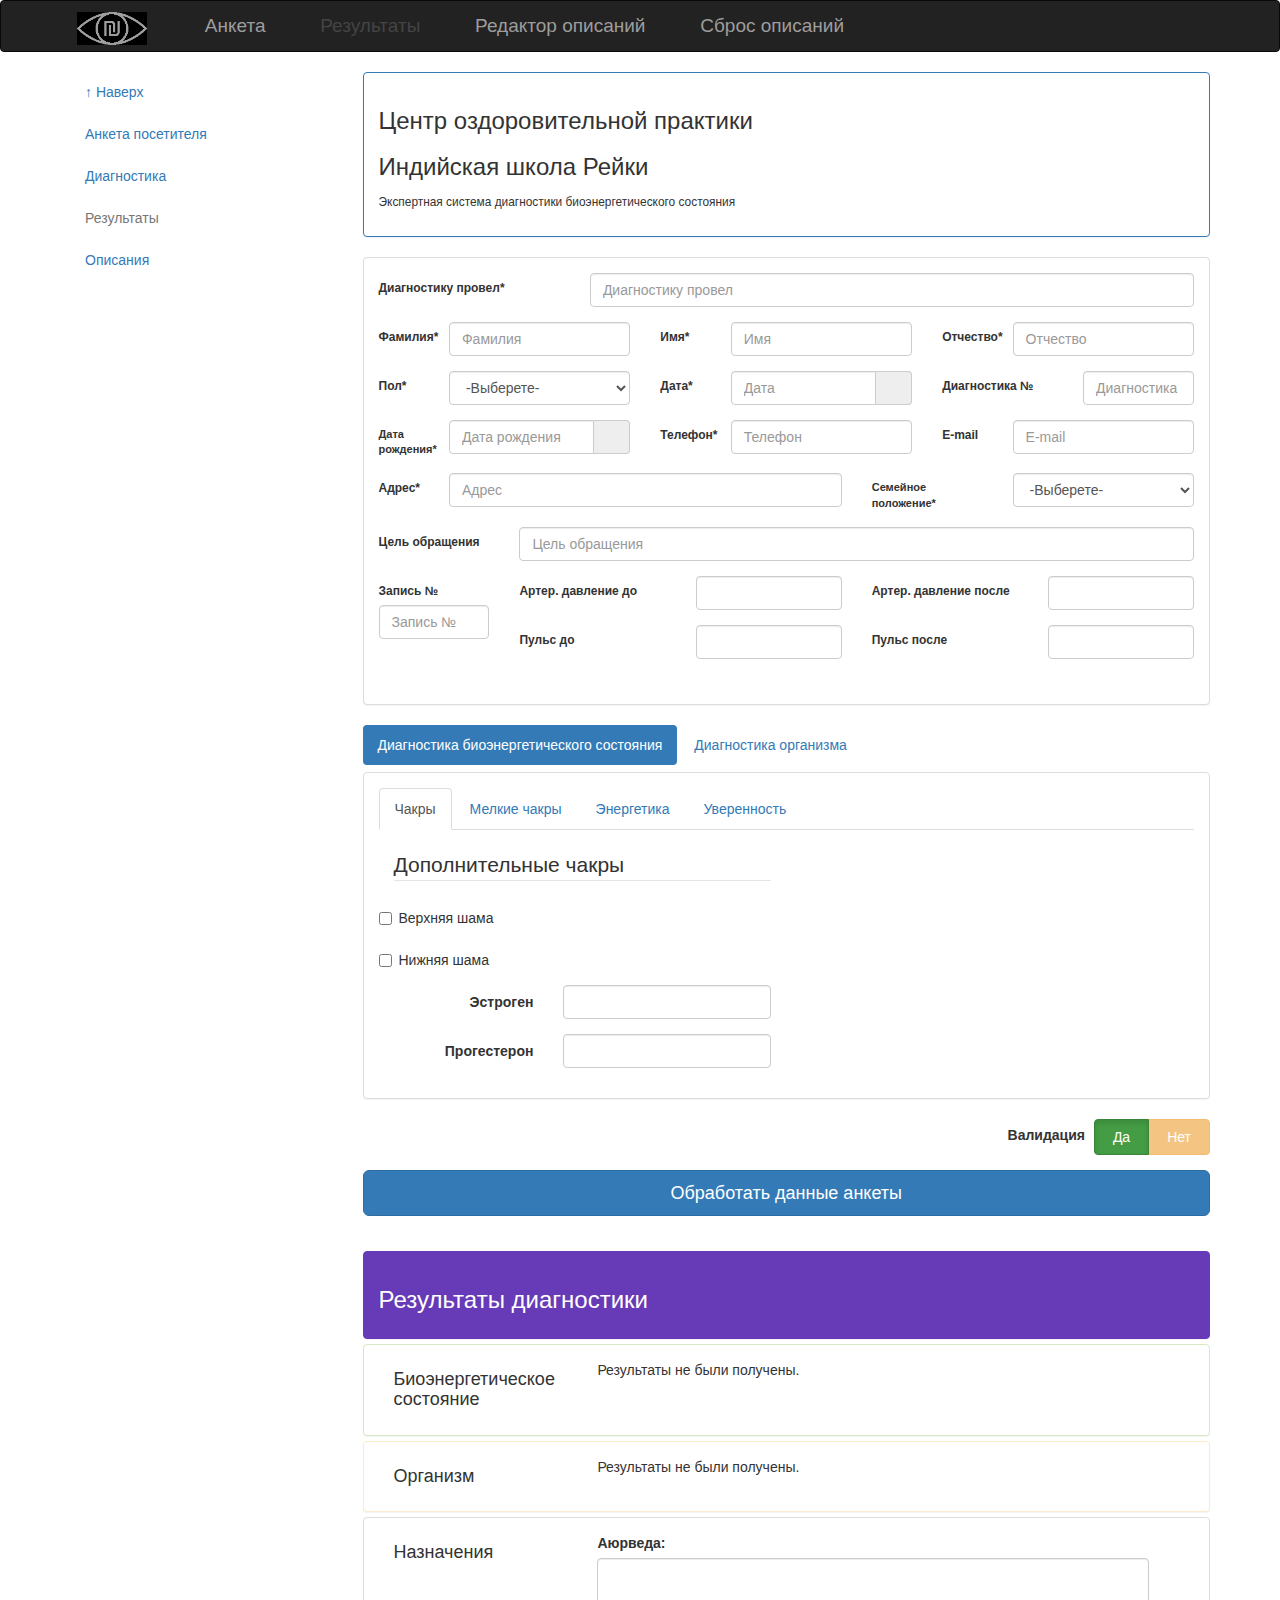
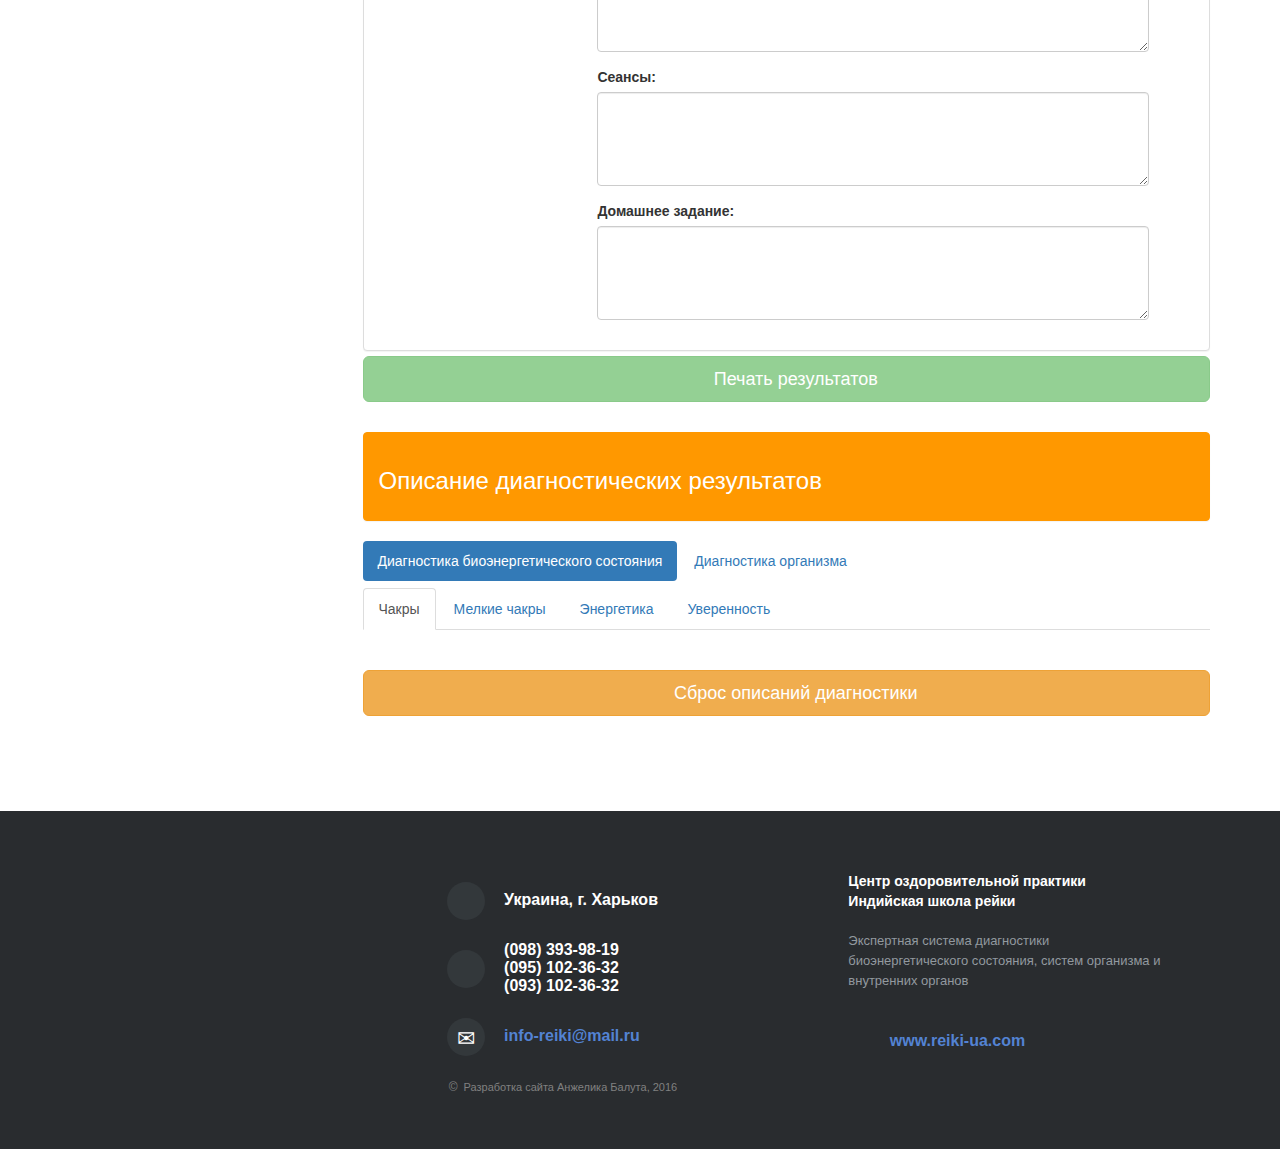
==== commit 22e83d13: "recommends" ====
--- a/form.html
+++ b/form.html
@@ -559,6 +559,31 @@
                                 <div id="organism-part" class="col-md-9 col-print-12 content"><p>Результаты не были получены.</p></div>
                             </div>
                         </div>
+                        <div class="panel panel-default text-left">
+                            <div class="panel-body">
+                                <div class="header col-md-3 col-print-12"><h4>Назначения</h4></div>
+                                <div id="recommends" class="col-md-9 col-print-12 content">
+                                    <fieldset id="recommend1">
+                                        <label>Аюрведа:</label>
+                                        <div class="form-group row col-md-12">
+                                            <textarea class="form-control" rows="4"></textarea>
+                                        </div>
+                                    </fieldset>
+                                    <fieldset id="recommend2">
+                                        <label>Сеансы:</label>
+                                        <div class="form-group row col-md-12">
+                                            <textarea class="form-control" rows="4"></textarea>
+                                        </div>
+                                    </fieldset>
+                                    <fieldset id="recommend3">
+                                        <label>Домашнее задание:</label>
+                                        <div class="form-group row col-md-12">
+                                            <textarea class="form-control" rows="4"></textarea>
+                                        </div>
+                                    </fieldset>
+                                </div>
+                            </div>
+                        </div>
                         <div class="form-group row">
                             <div class="col-md-12 text-center">
                                 <button id="print" class="btn btn-success btn-lg btn-block disabled" onclick="Form.printResults();" data-toggle="tooltip" title="Печать результатов доступна только для режима с включенной валидацией. Проверьте подключение принтера перед печатью">
--- a/css/main.css
+++ b/css/main.css
@@ -232,16 +232,20 @@
     padding: 0;
 }
 
-td.edit textarea {
+textarea {
+    resize: vertical;
+    width: 100%;
+}
+
+.edit textarea {
     padding: 10px;
     min-height: 80px;
-    resize: vertical;
     background-color: #f5f5f5;
     border: 1px solid #ddd;
     border-radius: 2px;
 }
 
-td.edit input {
+.edit input {
     margin-right: 5px;
 }
 
